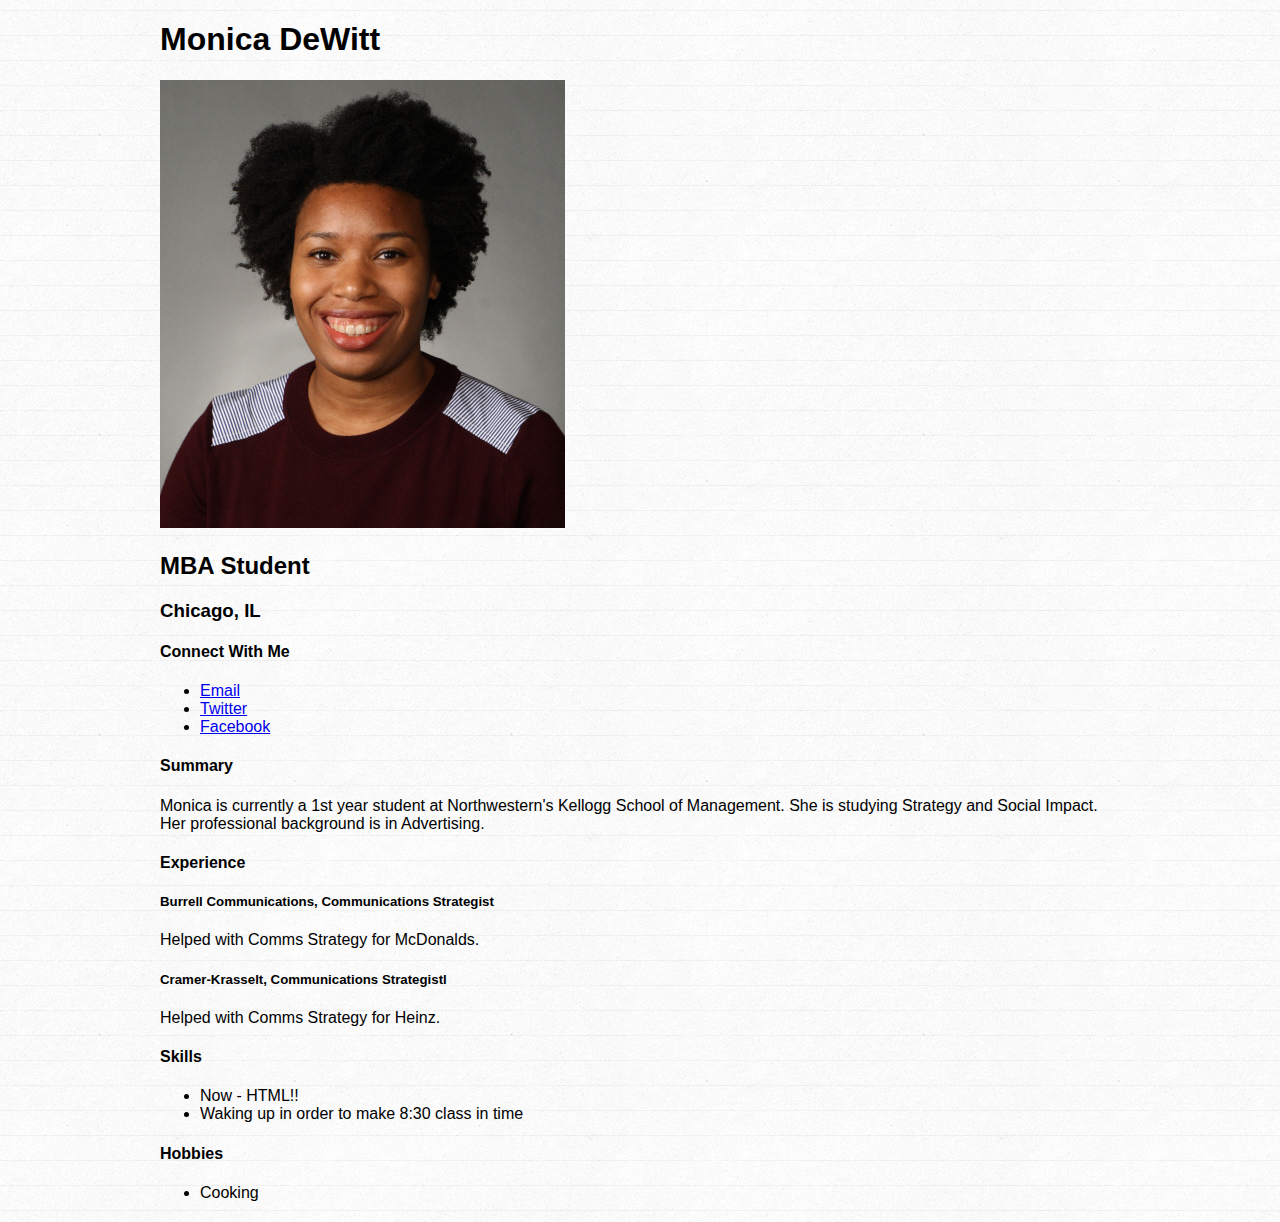
==== index.html @ 9ec373ee "correct email address" ====
<!DOCTYPE html>
<html>
<head>
  <title>Monica DeWitt, MBA Student</title>
  <meta charset="UTF-8">
  <link rel="stylesheet" type="text/css" href="style.css">
</head>
<body>
  <div id="wrapper">
    <h1>Monica DeWitt</h1>
    <p>
      <img src="x428956.jpg">
    </p>
    <h2>MBA Student</h2>
    <h3>Chicago, IL</h3>
    <section>
      <h4>Connect With Me</h4>
      <ul>
        <li><a href="mailto:mdewitt2016@kellogg.northwestern.edu">Email</a></li>
        <li><a href="http://twitter.com/blurban">Twitter</a></li>

        <li><a href="http://facebook.com/monica.dewitt7">Facebook</a></li>
      </ul>
    </section>
    <section>
      <h4>Summary</h4>
      <p>
        Monica is currently a 1st year student at Northwestern's Kellogg School of Management. She is studying Strategy and Social Impact. Her professional background is in Advertising.
      </p>
    </section>
    <section>
      <h4>Experience</h4>
      <section>
        <h5>Burrell Communications, Communications Strategist</h5>
        <p>Helped with Comms Strategy for McDonalds.</p>
      </section>
      <section>
        <h5>Cramer-Krasselt, Communications Strategistl</h5>
        <p>Helped with Comms Strategy for Heinz.</p>
      </section>
    </section>
    <section>
      <h4>Skills</h4>
      <ul>
        <li>Now - HTML!!</li>
        <li>Waking up in order to make 8:30 class in time</li>
      </ul>
    </section>
    <section>
      <h4>Hobbies</h4>
      <ul>
        <li>Cooking</li>
      </ul>
    </section>
  </div>
</body>
</html>
---- style.css ----
body {
  font-family: 'helvetica neue', arial, sans-serif;
  font-weight: 300;
  background: url(linedpaper.png) repeat;
}
#wrapper {
  width: 960px;
  margin: 20px auto;
}
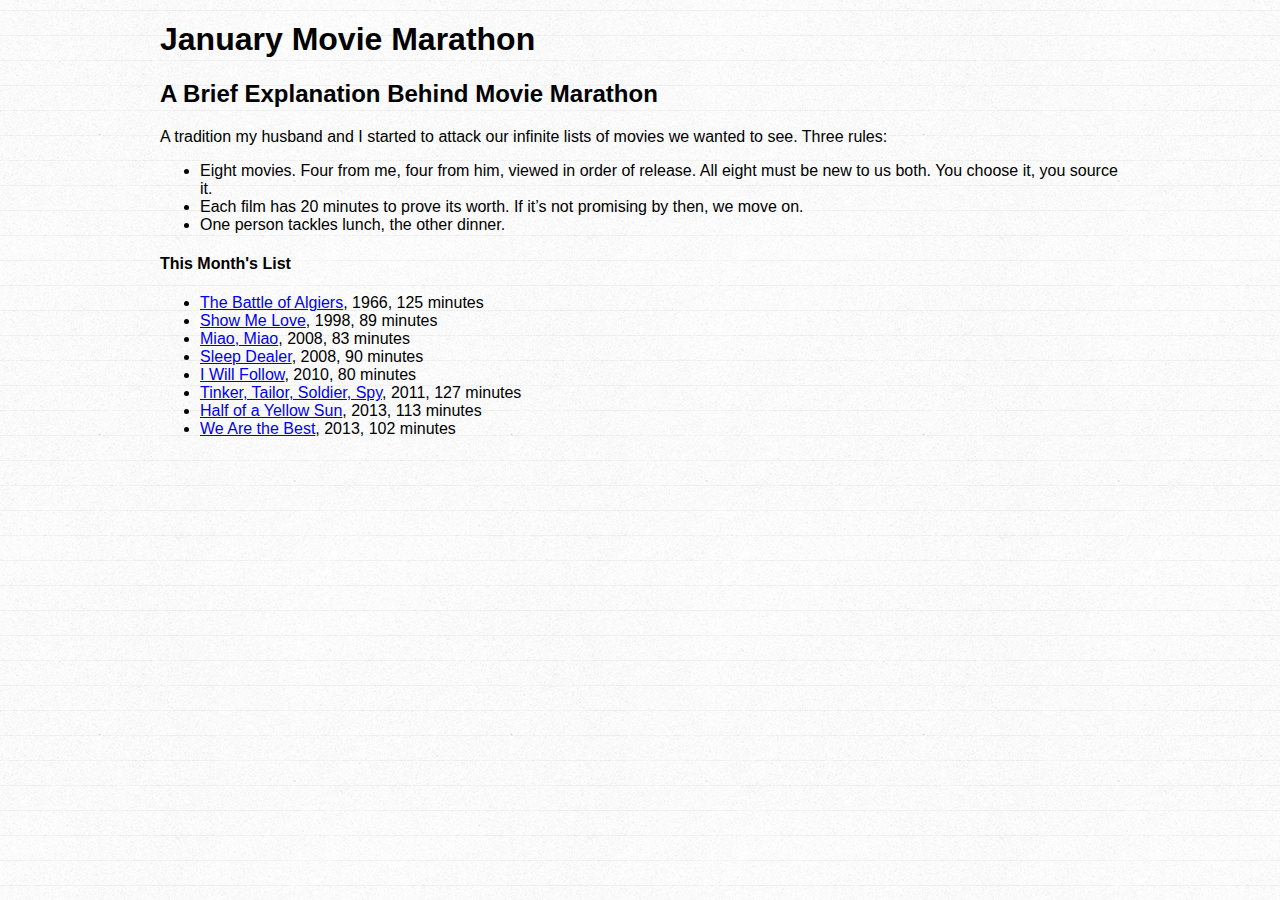
==== commit 4d778cdd: "revised page for assignment 1" ====
--- a/index.html
+++ b/index.html
@@ -1,57 +1,40 @@
 <!DOCTYPE html>
 <html>
+
 <head>
-  <title>Monica DeWitt, MBA Student</title>
+  <title>January Movie List</title>
   <meta charset="UTF-8">
   <link rel="stylesheet" type="text/css" href="style.css">
 </head>
+
 <body>
   <div id="wrapper">
-    <h1>Monica DeWitt</h1>
-    <p>
-      <img src="x428956.jpg">
-    </p>
-    <h2>MBA Student</h2>
-    <h3>Chicago, IL</h3>
+    <h1>January Movie Marathon</h1>
+
+    <h2>A Brief Explanation Behind Movie Marathon</h2>
+   
     <section>
-      <h4>Connect With Me</h4>
+      <p>A tradition my husband and I started to attack our infinite lists of movies we wanted to see. Three rules:</p>
       <ul>
-        <li><a href="mailto:mdewitt2016@kellogg.northwestern.edu">Email</a></li>
-        <li><a href="http://twitter.com/blurban">Twitter</a></li>
-
-        <li><a href="http://facebook.com/monica.dewitt7">Facebook</a></li>
+        <li>Eight movies. Four from me, four from him, viewed in order of release. All eight must be new to us both. You choose it, you source it.</li>
+        <li>Each film has 20 minutes to prove its worth. If it’s not promising by then, we move on.</li>
+        <li>One person tackles lunch, the other dinner.</li>
       </ul>
     </section>
     <section>
-      <h4>Summary</h4>
-      <p>
-        Monica is currently a 1st year student at Northwestern's Kellogg School of Management. She is studying Strategy and Social Impact. Her professional background is in Advertising.
-      </p>
-    </section>
-    <section>
-      <h4>Experience</h4>
-      <section>
-        <h5>Burrell Communications, Communications Strategist</h5>
-        <p>Helped with Comms Strategy for McDonalds.</p>
-      </section>
-      <section>
-        <h5>Cramer-Krasselt, Communications Strategistl</h5>
-        <p>Helped with Comms Strategy for Heinz.</p>
-      </section>
-    </section>
-    <section>
-      <h4>Skills</h4>
+      <h4>This Month's List</h4>
       <ul>
-        <li>Now - HTML!!</li>
-        <li>Waking up in order to make 8:30 class in time</li>
-      </ul>
-    </section>
-    <section>
-      <h4>Hobbies</h4>
-      <ul>
-        <li>Cooking</li>
+        <li><a href="http://www.imdb.com/title/tt0058946/">The Battle of Algiers</a>, 1966, 125 minutes</li>
+        <li><a href="http://www.imdb.com/title/tt0150662/">Show Me Love</a>, 1998, 89 minutes</li>
+        <li><a href="http://www.imdb.com/title/tt0984130/">Miao, Miao</a>, 2008, 83 minutes</li>
+        <li><a href="http://www.imdb.com/title/tt0804529/">Sleep Dealer</a>, 2008, 90 minutes</li>
+        <li><a href="http://www.imdb.com/title/tt1624426/">I Will Follow</a>, 2010, 80 minutes</li>
+        <li><a href="http://www.imdb.com/title/tt1340800//">Tinker, Tailor, Soldier, Spy</a>, 2011, 127 minutes</li>
+        <li><a href="http://www.imdb.com/title/tt2215077/">Half of a Yellow Sun</a>, 2013, 113 minutes</li>
+        <li><a href="http://www.imdb.com/title/tt2364975/">We Are the Best</a>, 2013, 102 minutes</li>
+    
       </ul>
     </section>
   </div>
 </body>
-</html>
+</html>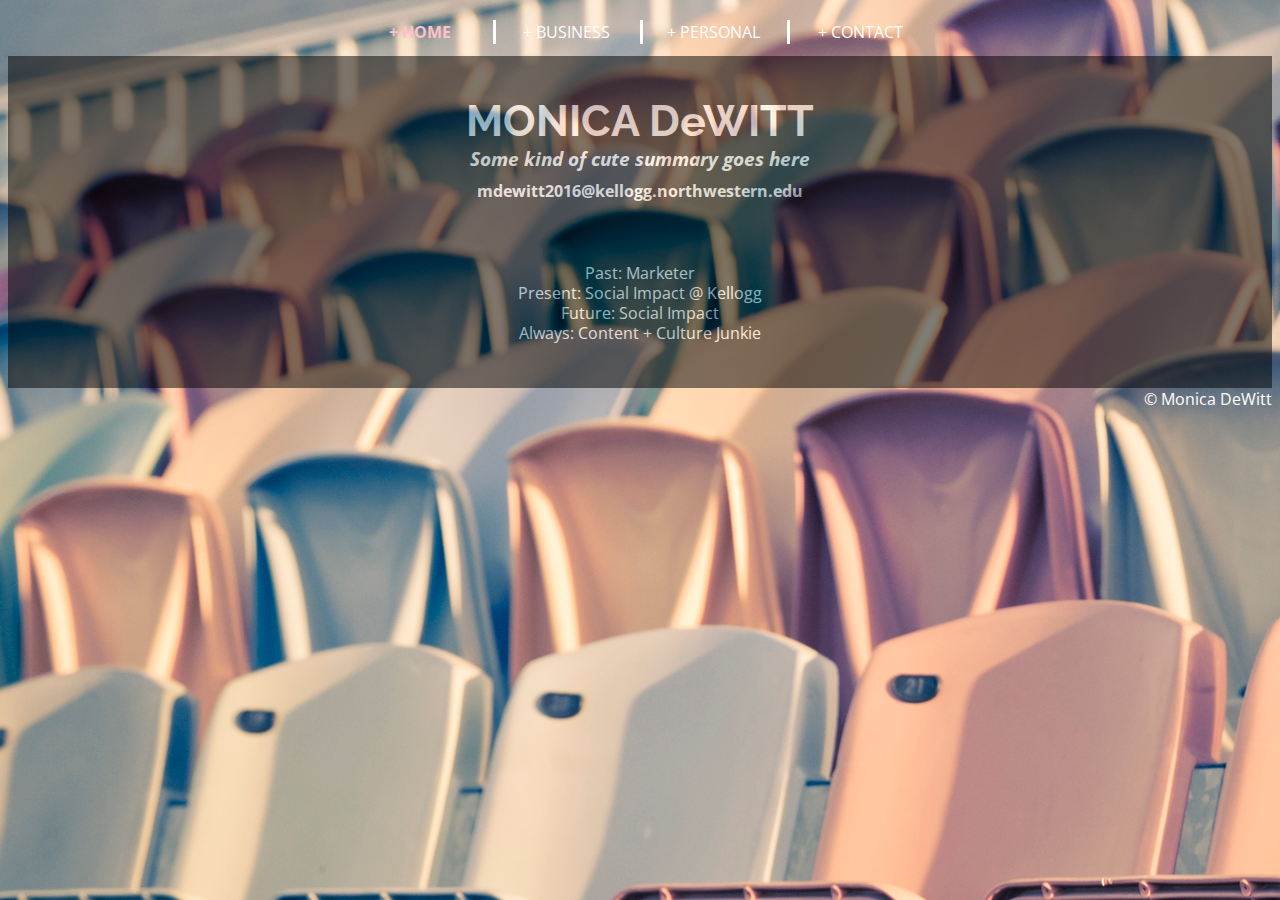
==== commit 0e70a464: "Why won't the new homepage load??" ====
--- a/index.html
+++ b/index.html
@@ -2,39 +2,48 @@
 <html>
 
 <head>
-  <title>January Movie List</title>
+  <title>Monica DeWitt</title>
   <meta charset="UTF-8">
-  <link rel="stylesheet" type="text/css" href="style.css">
+  <link rel="stylesheet" href="http://maxcdn.bootstrapcdn.com/font-awesome/4.3.0/css/font-awesome.min.css">
+  <link href='http://fonts.googleapis.com/css?family=Open+Sans+Condensed:300' rel='stylesheet' type='text/css'>
+<link href='http://fonts.googleapis.com/css?family=Raleway' rel='stylesheet' type='text/css'>
+ <link rel="stylesheet" type="text/css" href="stylesheets/homepage.css">
 </head>
 
 <body>
   <div id="wrapper">
-    <h1>January Movie Marathon</h1>
+    <table>
+      <tr>
+        <td style="border-left:none"><h1>+ HOME</h1></td>
+        <td>+ BUSINESS</td>
+        <td>+ PERSONAL</td>
+        <td>+ CONTACT</td>
+      </tr>
+    </table>
+    <!--<h1> + HOME | + BUSINESS | + PERSONAL | + CONTACT </h1>-->
+    <div id="newbox">
+      <h2>MONICA DeWITT</h2>
 
-    <h2>A Brief Explanation Behind Movie Marathon</h2>
-   
-    <section>
-      <p>A tradition my husband and I started to attack our infinite lists of movies we wanted to see. Three rules:</p>
-      <ul>
-        <li>Eight movies. Four from me, four from him, viewed in order of release. All eight must be new to us both. You choose it, you source it.</li>
-        <li>Each film has 20 minutes to prove its worth. If it’s not promising by then, we move on.</li>
-        <li>One person tackles lunch, the other dinner.</li>
-      </ul>
-    </section>
-    <section>
-      <h4>This Month's List</h4>
-      <ul>
-        <li><a href="http://www.imdb.com/title/tt0058946/">The Battle of Algiers</a>, 1966, 125 minutes</li>
-        <li><a href="http://www.imdb.com/title/tt0150662/">Show Me Love</a>, 1998, 89 minutes</li>
-        <li><a href="http://www.imdb.com/title/tt0984130/">Miao, Miao</a>, 2008, 83 minutes</li>
-        <li><a href="http://www.imdb.com/title/tt0804529/">Sleep Dealer</a>, 2008, 90 minutes</li>
-        <li><a href="http://www.imdb.com/title/tt1624426/">I Will Follow</a>, 2010, 80 minutes</li>
-        <li><a href="http://www.imdb.com/title/tt1340800//">Tinker, Tailor, Soldier, Spy</a>, 2011, 127 minutes</li>
-        <li><a href="http://www.imdb.com/title/tt2215077/">Half of a Yellow Sun</a>, 2013, 113 minutes</li>
-        <li><a href="http://www.imdb.com/title/tt2364975/">We Are the Best</a>, 2013, 102 minutes</li>
-    
-      </ul>
-    </section>
+      <h3> Some kind of cute summary goes here</h3>
+
+      <h4>mdewitt2016@kellogg.northwestern.edu</h4>
+     
+      <section>
+        <h5>In 30 Seconds...</h5>
+            <ul>
+            <li>Past: Marketer</li>
+            <li>Present: Social Impact @ Kellogg</li>
+            <li>Future: Social Impact</li>
+            <li>Always: Content + Culture Junkie</li>
+          </ul>
+      </section> 
+    </div>
+    <!--<h6> 
+        <i class="fa fa-twitter-square" />
+        <i class="fa fa-tumblr-square" />
+        <i class="fa fa-linkedin-square" />
+    </h6>-->
   </div>
+  <div id="signature">&copy; Monica DeWitt</div>
 </body>
 </html>--- a/stylesheets/homepage.css
+++ b/stylesheets/homepage.css
@@ -0,0 +1,59 @@
+body {
+background-image:  url(../images/Stadium.jpg); 
+}
+
+#wrapper {width:100%;margin:auto;text-align: center}
+#newbox {background-color: black; opacity: .5; padding-top: 30px; padding-bottom: 30px;}
+
+h1 {
+  color: pink; 
+  font-family: 'Open Sans Condensed', sans-serif; 
+  font-size: 12pt;
+  display:inline;
+}
+
+h2 {color: white;
+  font-family: 'Raleway', sans-serif;
+  font-size: 32pt;
+  line-height: 1px;
+
+}
+
+h3 {color: white; font-style: italic;
+  font-family: 'Open Sans Condensed', sans-serif;
+  line-height: 1px; 
+}
+
+h4 {color: white; font-style: bold;
+  font-family: 'Open Sans Condensed', sans-serif; 
+}
+
+h6 {color: white; font-style: bold;
+  font-family: 'Open Sans Condensed', sans-serif; 
+}
+
+li {color: white;
+	font-family: 'Open Sans Condensed', sans-serif; 
+  font-size: 12pt;
+  list-style-type: none;
+  margin-left:-40px; height: 20px;
+}
+
+table {padding-top: 10px;
+  padding-bottom: 10px; color: white; 
+  font-family: 'Open Sans Condensed', sans-serif; 
+  font-size: 12pt;
+margin: auto;}
+
+#signature {text-align:right;float:right;font-family: 'Open Sans Condensed', sans-serif; 
+  font-size: 12pt;color:white;}
+
+td {border-left: solid; border-color: white; width: 140px;}
+
+[class^="icon-"], [class*=" icon-"]{
+    background:none!important;
+}
+
+.btn [class^="icon-"], .btn [class*=" icon-"] {
+    line-height: 1.3em;
+}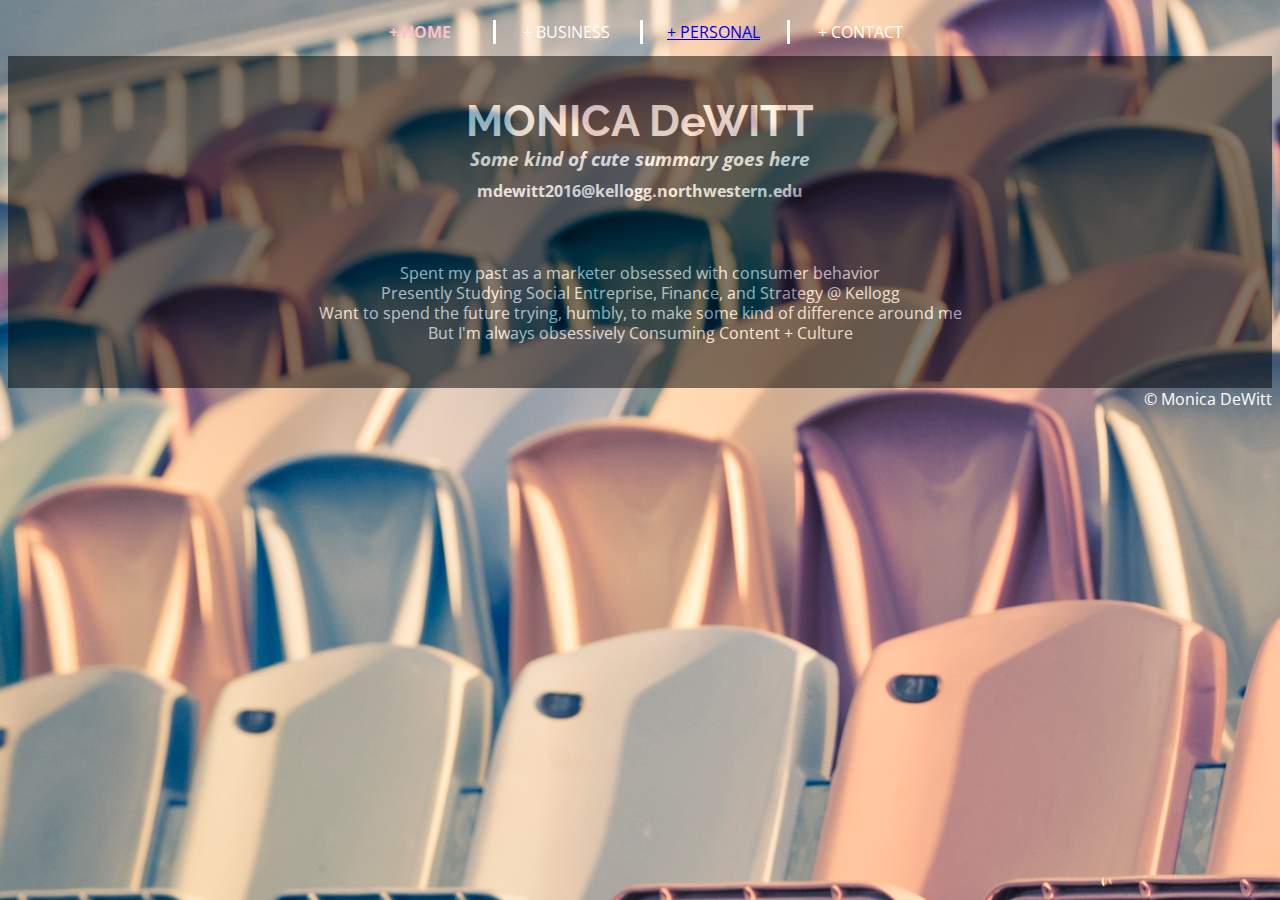
==== commit 9e4a9198: "Adding link to HW1; slight text changes" ====
--- a/index.html
+++ b/index.html
@@ -16,7 +16,7 @@
       <tr>
         <td style="border-left:none"><h1>+ HOME</h1></td>
         <td>+ BUSINESS</td>
-        <td>+ PERSONAL</td>
+        <td><a href="movies.html">+ PERSONAL</a></td>
         <td>+ CONTACT</td>
       </tr>
     </table>
@@ -31,10 +31,10 @@
       <section>
         <h5>In 30 Seconds...</h5>
             <ul>
-            <li>Past: Marketer</li>
-            <li>Present: Social Impact @ Kellogg</li>
-            <li>Future: Social Impact</li>
-            <li>Always: Content + Culture Junkie</li>
+            <li>Spent my past as a marketer obsessed with consumer behavior</li>
+            <li>Presently Studying Social Entreprise, Finance, and Strategy @ Kellogg</li>
+            <li>Want to spend the future trying, humbly, to make some kind of difference around me</li>
+            <li>But I'm always obsessively Consuming Content + Culture</li>
           </ul>
       </section> 
     </div>
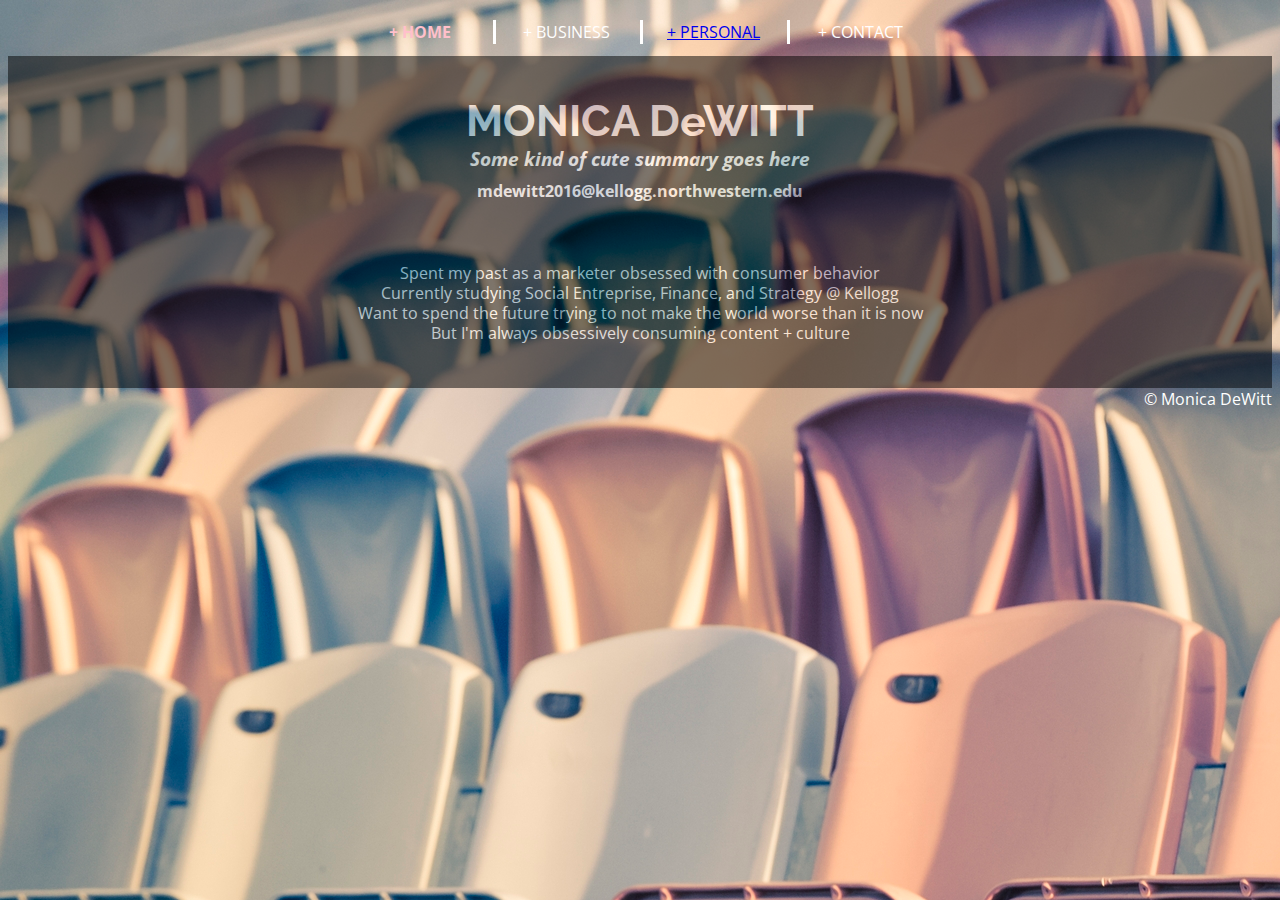
==== commit 8b4e1530: "Minor font changes" ====
--- a/index.html
+++ b/index.html
@@ -32,9 +32,9 @@
         <h5>In 30 Seconds...</h5>
             <ul>
             <li>Spent my past as a marketer obsessed with consumer behavior</li>
-            <li>Presently Studying Social Entreprise, Finance, and Strategy @ Kellogg</li>
-            <li>Want to spend the future trying, humbly, to make some kind of difference around me</li>
-            <li>But I'm always obsessively Consuming Content + Culture</li>
+            <li>Currently studying Social Entreprise, Finance, and Strategy @ Kellogg</li>
+            <li>Want to spend the future trying to not make the world worse than it is now</li>
+            <li>But I'm always obsessively consuming content + culture</li>
           </ul>
       </section> 
     </div>
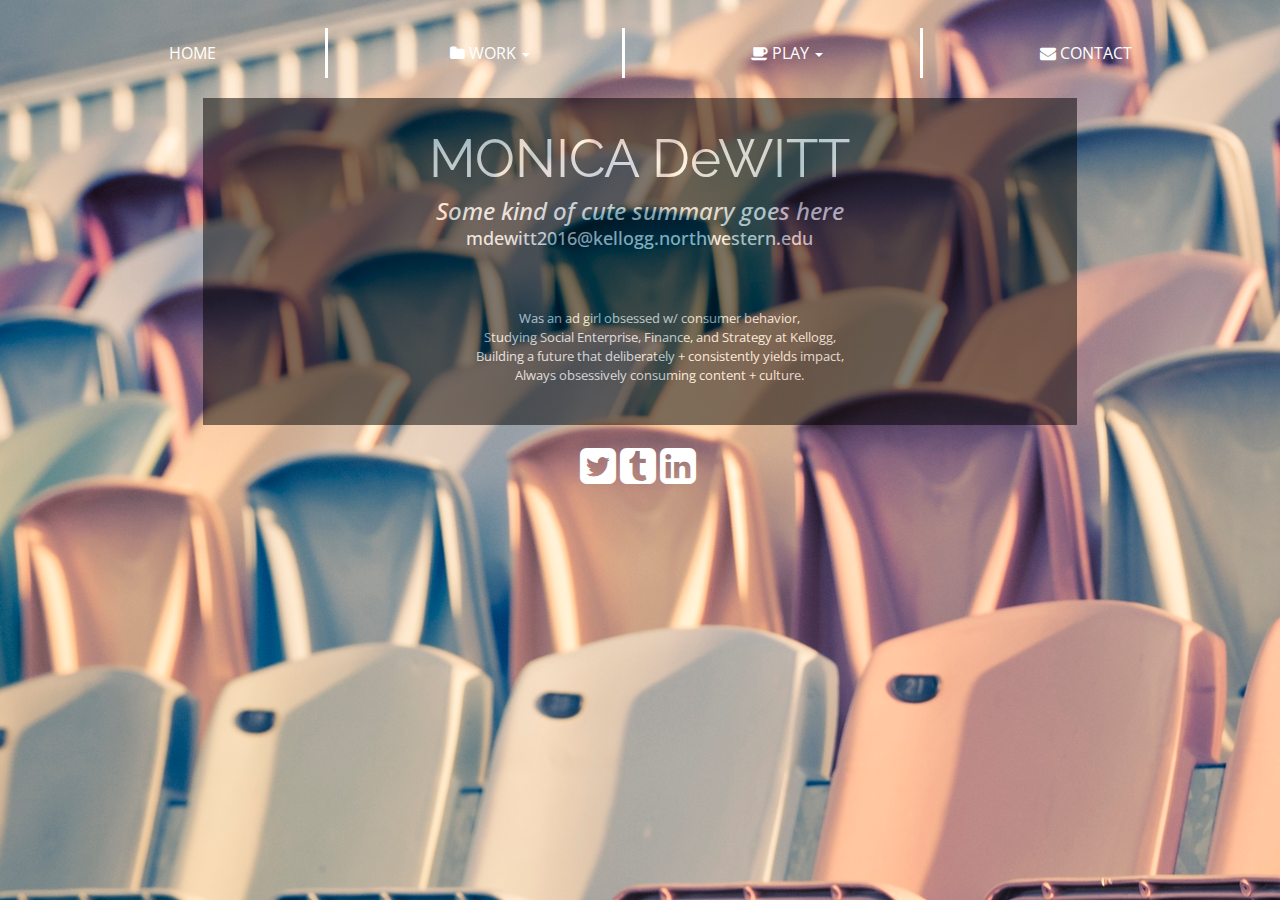
==== commit e8d14167: "Trying to sync hw3" ====
--- a/index.html
+++ b/index.html
@@ -4,46 +4,84 @@
 <head>
   <title>Monica DeWitt</title>
   <meta charset="UTF-8">
-  <link rel="stylesheet" href="http://maxcdn.bootstrapcdn.com/font-awesome/4.3.0/css/font-awesome.min.css">
+  <meta name="viewport" content="width=device-width, initial-scale=1">
+  <link rel="stylesheet" href="http://maxcdn.bootstrapcdn.com/bootstrap/3.2.0/css/bootstrap.min.css">
+  <script src="http://ajax.googleapis.com/ajax/libs/jquery/1.11.1/jquery.min.js"></script>
+  <script src="http://maxcdn.bootstrapcdn.com/bootstrap/3.2.0/js/bootstrap.min.js"></script>
   <link href='http://fonts.googleapis.com/css?family=Open+Sans+Condensed:300' rel='stylesheet' type='text/css'>
-<link href='http://fonts.googleapis.com/css?family=Raleway' rel='stylesheet' type='text/css'>
- <link rel="stylesheet" type="text/css" href="stylesheets/homepage.css">
+  <link href='http://fonts.googleapis.com/css?family=Raleway' rel='stylesheet' type='text/css'>
+  <link href="http://maxcdn.bootstrapcdn.com/font-awesome/4.2.0/css/font-awesome.min.css" rel="stylesheet">
+  <link rel="stylesheet" type="text/css" href="stylesheets/customstyles.css">
 </head>
 
 <body>
-  <div id="wrapper">
-    <table>
-      <tr>
-        <td style="border-left:none"><h1>+ HOME</h1></td>
-        <td>+ BUSINESS</td>
-        <td><a href="movies.html">+ PERSONAL</a></td>
-        <td>+ CONTACT</td>
-      </tr>
-    </table>
-    <!--<h1> + HOME | + BUSINESS | + PERSONAL | + CONTACT </h1>-->
-    <div id="newbox">
-      <h2>MONICA DeWITT</h2>
+  <nav class="navbar navbar-default col-md-12">
+    <div class="container-fluid">
+      <!-- Brand and toggle get grouped for better mobile display -->
+      <div class="navbar-header">
+        <button type="button" class="navbar-toggle collapsed" data-toggle="collapse" data-target="#bs-example-navbar-collapse-1">
+          <span class="sr-only">Toggle navigation</span>
+          <span class="icon-bar"></span>
+          <span class="icon-bar"></span>
+          <span class="icon-bar"></span>
+        </button>
+       
+      </div>
 
-      <h3> Some kind of cute summary goes here</h3>
+      <!-- Collect the nav links, forms, and other content for toggling -->
+      <div class="collapse navbar-collapse" id="bs-example-navbar-collapse-1">
+        <ul class="nav navbar-nav"> 
+          <li class="active col-md-3"><a href="#" class="menuheader rightborder"> HOME <span class="sr-only">(current)</span></a></li>
+          <li class="dropdown col-md-3">
+            <a href="#" class="dropdown-toggle menuheader rightborder" data-toggle="dropdown" role="button" aria-expanded="false"> 
+            <i class="fa fa-folder"></i> WORK <span class="caret"></span></a>
+            <ul class="dropdown-menu" role="menu">
+              <li><a href="#">Resume</a></li> 
+              <li><a href="#">Kellogg</a></li>
+              <li><a href="#">CliqThru!</a></li>
+            </ul>
+          </li>
+          <li class="dropdown col-md-3">
+            <a href="#" class="dropdown-toggle menuheader rightborder" data-toggle="dropdown" role="button" aria-expanded="false">
+            <i class="fa fa-coffee"></i> PLAY <span class="caret"></span></a>
+            <ul class="dropdown-menu" role="menu">
+              <li><a href="#">Movie Marathon</a></li>
+              <li><a href="#">Favs and Recos</a></li>
+            </ul>
+          </li>
+          <li class="col-md-3"><a href="#" class="menuheader btn btn-sm btn-success">
+          <i class="fa fa-envelope"></i>   CONTACT </a></li>
+        </ul>
+      </div><!-- /.navbar-collapse -->
+    </div><!-- /.container-fluid -->
+  </nav>
 
-      <h4>mdewitt2016@kellogg.northwestern.edu</h4>
-     
-      <section>
-        <h5>In 30 Seconds...</h5>
-            <ul>
-            <li>Spent my past as a marketer obsessed with consumer behavior</li>
-            <li>Currently studying Social Entreprise, Finance, and Strategy @ Kellogg</li>
-            <li>Want to spend the future trying to not make the world worse than it is now</li>
-            <li>But I'm always obsessively consuming content + culture</li>
+  <div class="row">
+    <div id="newbox" class="col-md-8 col-md-offset-2">
+      <p class="namestyle"> MONICA DeWITT</p> 
+
+        <h3> Some kind of cute summary goes here</h3>
+
+        <h4>mdewitt2016@kellogg.northwestern.edu</h4>
+         
+        <section>
+          <ul>
+          <li>Was an ad girl obsessed w/ consumer behavior,</li>
+          <li>Studying Social Enterprise, Finance, and Strategy at Kellogg,</li>
+          <li>Building a future that deliberately + consistently yields impact,</li>
+          <li>Always obsessively consuming content + culture.</li>
           </ul>
-      </section> 
+        </section> 
     </div>
-    <!--<h6> 
-        <i class="fa fa-twitter-square" />
-        <i class="fa fa-tumblr-square" />
-        <i class="fa fa-linkedin-square" />
-    </h6>-->
-  </div>
-  <div id="signature">&copy; Monica DeWitt</div>
+  </div> 
+
+  <div class="row">
+    <div id="socialmedia" class="col-md-12">
+        <i class="fa fa-twitter-square fa-3x"></i>
+        <i class="fa fa-tumblr-square fa-3x"></i>
+        <i class="fa fa-linkedin-square fa-3x"></i>
+    </div>
+  </div>  
+
 </body>
 </html>--- a/stylesheets/customstyles.css
+++ b/stylesheets/customstyles.css
@@ -0,0 +1,72 @@
+body {
+background-image:  url(../images/Stadium.jpg); 
+}
+
+#wrapper {width:100%;margin:auto;text-align: center}
+#newbox {background-color: black; opacity: .5; padding-top: 30px; padding-bottom: 30px; min-width: 25% !important;}
+
+.navbar {
+   background-color: transparent;
+   background: transparent;
+   border-style:none; color: white; font-size: 28px;
+}
+.navbar-nav {width:100%;padding-top:28px;}
+.submenuheader {color: black; font-size: 20px; background: transparent;background-color: transparent;}
+.menuheader {background-color: transparent !important; background: transparent; color:white !important; font-size: 16px;}
+.rightborder {border-right: solid; border-color: white; border-width: 3px;}
+.btn-success {border-style:none;}
+.btn-success:hover {background-color:pink !important;}
+
+h1 {
+  color: pink; 
+  font-family: 'Open Sans Condensed', sans-serif; 
+  font-size: 12pt;
+  display:inline;
+}
+
+.namestyle {color: white;
+  font-family: 'Raleway', sans-serif;
+  font-size: 40pt;
+  line-height: 60px;
+  text-align: center;
+  padding-bottom: 2px;
+
+}
+
+h3 {color: white; font-style: italic;
+  font-family: 'Open Sans Condensed', sans-serif;
+  line-height: 1px; 
+  text-align: center;
+  padding-bottom: 8px;
+}
+
+h4 {color: white; font-style: bold;
+  font-family: 'Open Sans Condensed', sans-serif; 
+  text-align: center;
+  padding-bottom: 50px;
+}
+
+h6 {color: white; font-style: bold;
+  font-family: 'Open Sans Condensed', sans-serif; 
+}
+
+li {color: white;
+	font-family: 'Open Sans Condensed', sans-serif; 
+  font-size: 10pt;
+  list-style-type: none;
+  text-align: center;
+}
+
+table {padding-top: 10px;
+  padding-bottom: 10px; color: white; 
+  font-family: 'Open Sans Condensed', sans-serif; 
+  font-size: 12pt;
+margin: auto;}
+
+#socialmedia {text-align:center;margin-top:20px; right:2px; color: white;}
+.col-sm-12 {color: black;}
+
+###signature {text-align:right;float:right;font-family: 'Open Sans Condensed', sans-serif; 
+  font-size: 12pt;color:white;}
+
+td {border-left: solid; border-color: white; width: 140px;}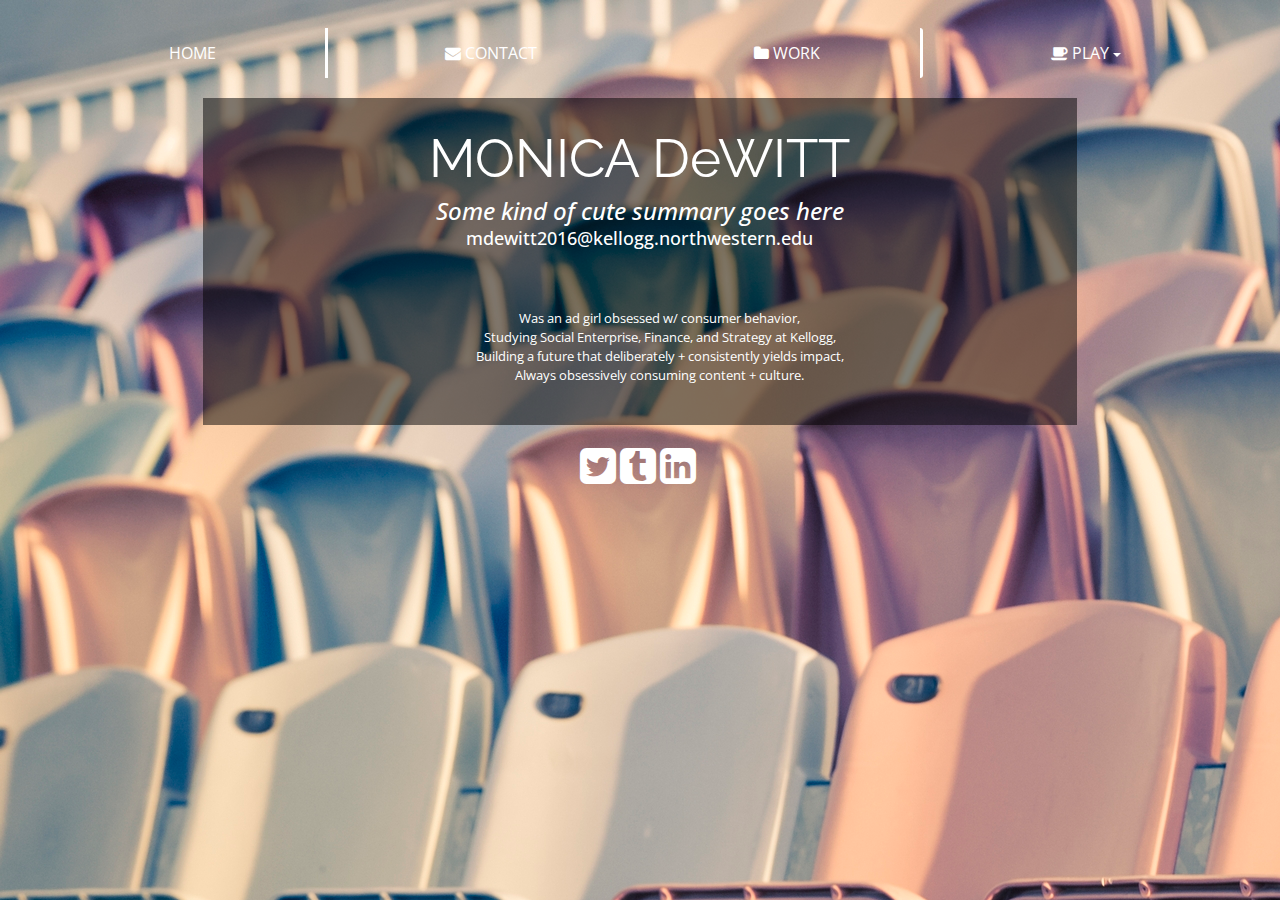
==== commit 8eb44655: "Updating final project" ====
--- a/index.html
+++ b/index.html
@@ -25,32 +25,31 @@
           <span class="icon-bar"></span>
           <span class="icon-bar"></span>
         </button>
-       
       </div>
 
       <!-- Collect the nav links, forms, and other content for toggling -->
       <div class="collapse navbar-collapse" id="bs-example-navbar-collapse-1">
         <ul class="nav navbar-nav"> 
-          <li class="active col-md-3"><a href="#" class="menuheader rightborder"> HOME <span class="sr-only">(current)</span></a></li>
+          
+          <li class="active col-md-3"><a href="index.html" class="menuheader rightborder btn-success-active"> HOME <span class="sr-only">(current)</span></a></li>
+
+          <li class="col-md-3"><a href="contact.html" class="menuheader btn btn-sm btn-success btn-success-inactive">
+          <i class="fa fa-envelope"></i>   CONTACT </a></li>
+
+
+
+          <li class="col-md-3"><a href="resume.html" class="menuheader btn btn-sm btn-success rightborder btn-success-inactive">
+          <i class="fa fa-folder"></i>   WORK </a></li>
+
           <li class="dropdown col-md-3">
-            <a href="#" class="dropdown-toggle menuheader rightborder" data-toggle="dropdown" role="button" aria-expanded="false"> 
-            <i class="fa fa-folder"></i> WORK <span class="caret"></span></a>
+            <a href="#" class="dropdown-toggle menuheader btn btn-sm btn-success btn-success-inactive" data-toggle="dropdown" role="button" aria-expanded="false">
+            <i class="fa fa-coffee"></i> PLAY <span class="caret"></span></a>
             <ul class="dropdown-menu" role="menu">
-              <li><a href="#">Resume</a></li> 
-              <li><a href="#">Kellogg</a></li>
-              <li><a href="#">CliqThru!</a></li>
+              <li><a href="favs.html">Current Obsessions</a></li>
+              <li><a href="movies.html">Movie Marathon</a></li>
             </ul>
           </li>
-          <li class="dropdown col-md-3">
-            <a href="#" class="dropdown-toggle menuheader rightborder" data-toggle="dropdown" role="button" aria-expanded="false">
-            <i class="fa fa-coffee"></i> PLAY <span class="caret"></span></a>
-            <ul class="dropdown-menu" role="menu">
-              <li><a href="#">Movie Marathon</a></li>
-              <li><a href="#">Favs and Recos</a></li>
-            </ul>
-          </li>
-          <li class="col-md-3"><a href="#" class="menuheader btn btn-sm btn-success">
-          <i class="fa fa-envelope"></i>   CONTACT </a></li>
+
         </ul>
       </div><!-- /.navbar-collapse -->
     </div><!-- /.container-fluid -->
@@ -77,9 +76,9 @@
 
   <div class="row">
     <div id="socialmedia" class="col-md-12">
-        <i class="fa fa-twitter-square fa-3x"></i>
-        <i class="fa fa-tumblr-square fa-3x"></i>
-        <i class="fa fa-linkedin-square fa-3x"></i>
+        <a href="http://www.twitter.com/cliqthru" target="_blank"><i class="fa fa-twitter-square fa-3x"></i></a>
+        <a href="http://www.cliqthru.tumblr.com" target="_blank"><i class="fa fa-tumblr-square fa-3x"></i>
+        <a href="http://www.linkedin.com/in/mldewitt" target="_blank"><i class="fa fa-linkedin-square fa-3x"></i>
     </div>
   </div>  
 
--- a/stylesheets/customstyles.css
+++ b/stylesheets/customstyles.css
@@ -1,21 +1,29 @@
-body {
-background-image:  url(../images/Stadium.jpg); 
-}
+body {background-image:  url(../images/Stadium.jpg); }
 
 #wrapper {width:100%;margin:auto;text-align: center}
-#newbox {background-color: black; opacity: .5; padding-top: 30px; padding-bottom: 30px; min-width: 25% !important;}
+#newbox {background-color: rgba(0,0,0,0.5); padding-top: 30px; padding-bottom: 30px; min-width: 25% !important;}
+#socialmedia {text-align:center;margin-top:20px; right:2px; color: white;}
 
-.navbar {
-   background-color: transparent;
-   background: transparent;
-   border-style:none; color: white; font-size: 28px;
-}
+.navbar { background-color: transparent; background: transparent; border-style:none; color: white; font-size: 28px;}
 .navbar-nav {width:100%;padding-top:28px;}
 .submenuheader {color: black; font-size: 20px; background: transparent;background-color: transparent;}
 .menuheader {background-color: transparent !important; background: transparent; color:white !important; font-size: 16px;}
+.btn-success-active {border-style:none;}
+.btn-success-inactive {border-style:none;}
+.btn-success-inactive:hover {background-color:#330033 !important;border-color:white;}
+.btn-success-active:hover {background-color:transparent;border-color:white;cursor:default;}
 .rightborder {border-right: solid; border-color: white; border-width: 3px;}
-.btn-success {border-style:none;}
-.btn-success:hover {background-color:pink !important;}
+.namestyle {color: white; font-family: 'Raleway', sans-serif; font-size: 40pt; line-height: 60px; text-align: center; padding-bottom: 2px;}
+.col-sm-12 {color: black;}
+.form-group {color: pink;font-size: 18px; font-family: 'Open Sans Condensed', sans-serif;}
+
+.panel-collapse {background-color: black; color: white; opacity: .8; font-family: 'Open Sans Condensed', sans-serif;}
+
+#headingOne {background-color: #993366; height: 40px;}
+#headingTwo {background-color: #da6a6c; height: 40px;}
+#headingThree {background-color: #ffa07e; height: 40px;}
+#headingFour {background-color: #febd8c; height: 40px;}
+#headingFive {background-color: #669999; height: 40px;}
 
 h1 {
   color: pink; 
@@ -24,13 +32,9 @@
   display:inline;
 }
 
-.namestyle {color: white;
-  font-family: 'Raleway', sans-serif;
-  font-size: 40pt;
-  line-height: 60px;
-  text-align: center;
-  padding-bottom: 2px;
 
+h2 {color: white; font-size: 18px;
+  font-family: 'Open Sans Condensed', sans-serif; text-align: center; 
 }
 
 h3 {color: white; font-style: italic;
@@ -46,8 +50,18 @@
   padding-bottom: 50px;
 }
 
+h5 {
+  color: pink; 
+  font-family: 'Open Sans Condensed', sans-serif; 
+  font-size: 22pt;
+  text-align: center;
+}
+
 h6 {color: white; font-style: bold;
   font-family: 'Open Sans Condensed', sans-serif; 
+}
+ {color: white; font-size: 14px;
+  font-family: 'Open Sans Condensed', sans-serif; text-align: center; 
 }
 
 li {color: white;
@@ -63,10 +77,11 @@
   font-size: 12pt;
 margin: auto;}
 
-#socialmedia {text-align:center;margin-top:20px; right:2px; color: white;}
-.col-sm-12 {color: black;}
+td {border-left: solid; border-color: white; width: 140px;
+}
 
-###signature {text-align:right;float:right;font-family: 'Open Sans Condensed', sans-serif; 
-  font-size: 12pt;color:white;}
+.container {width: auto;}
 
-td {border-left: solid; border-color: white; width: 140px;}+a:link {color: white;}
+
+a:visited{color: white;}